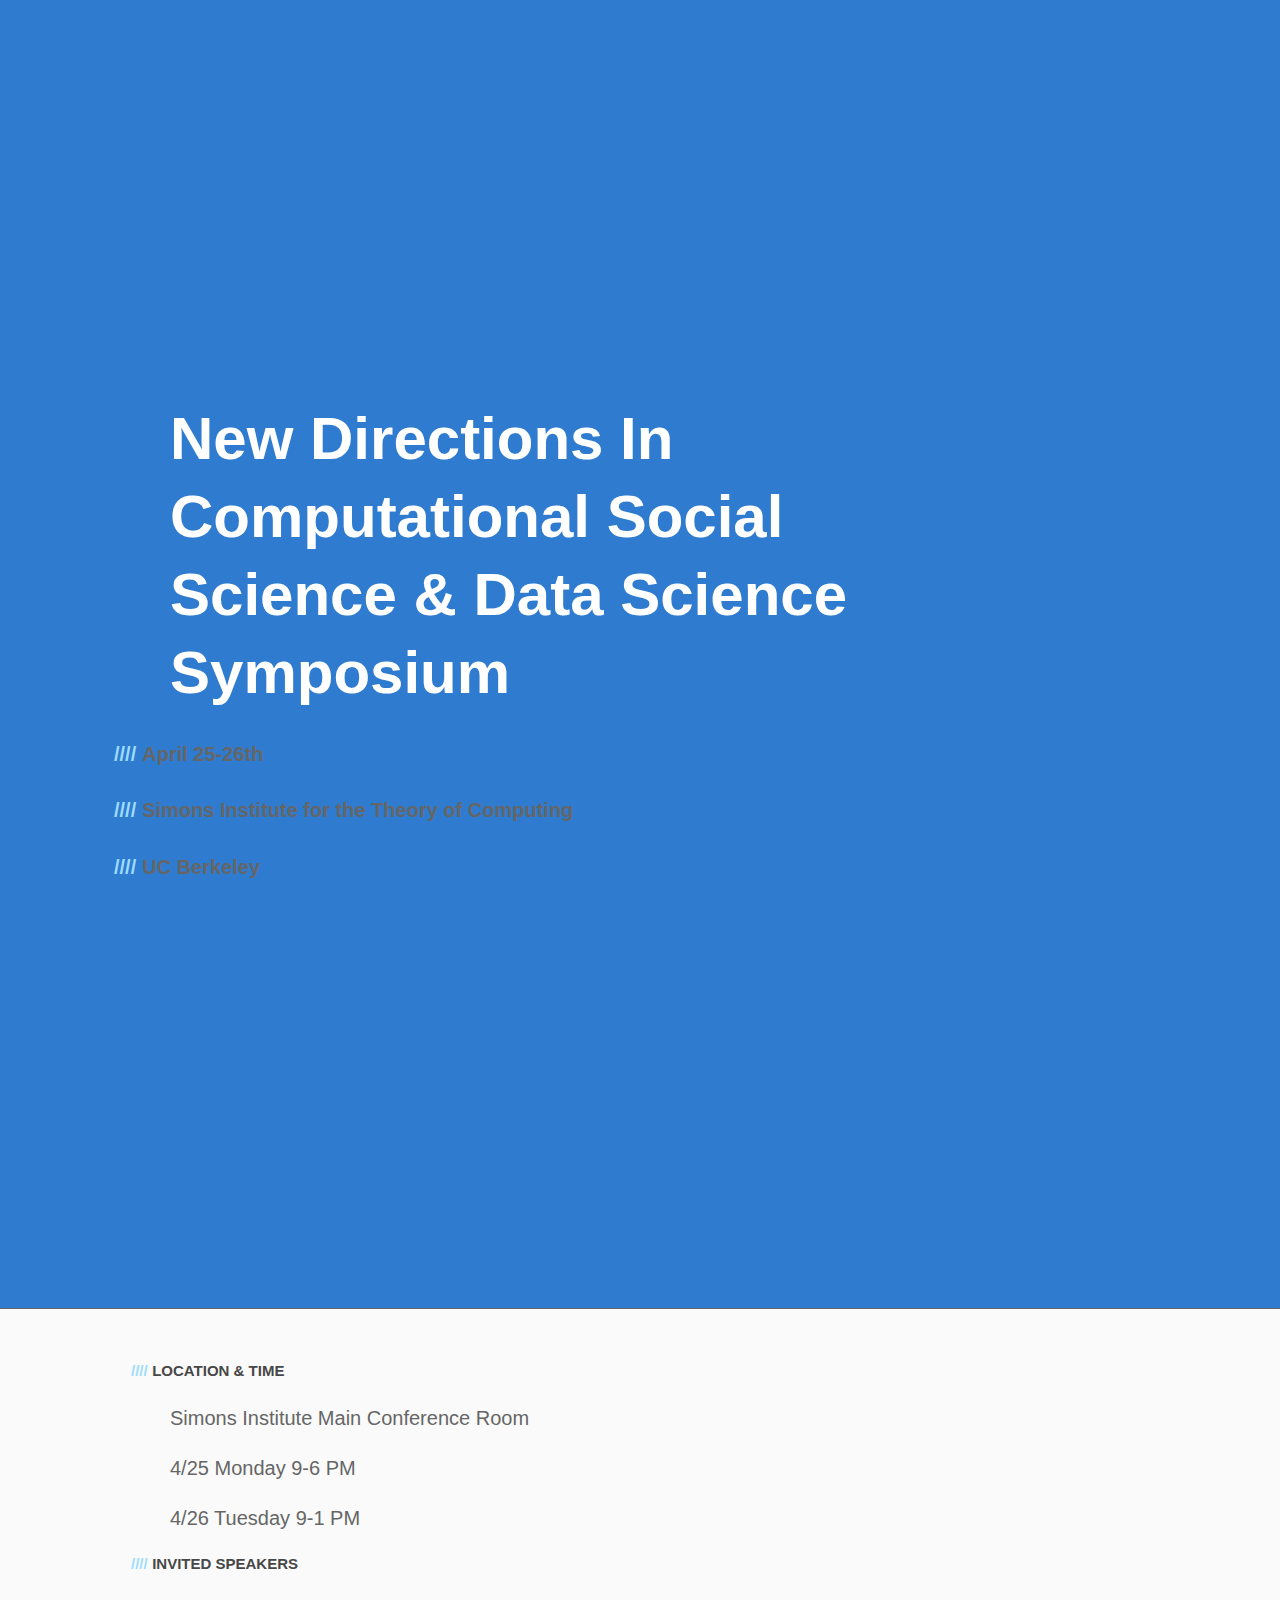
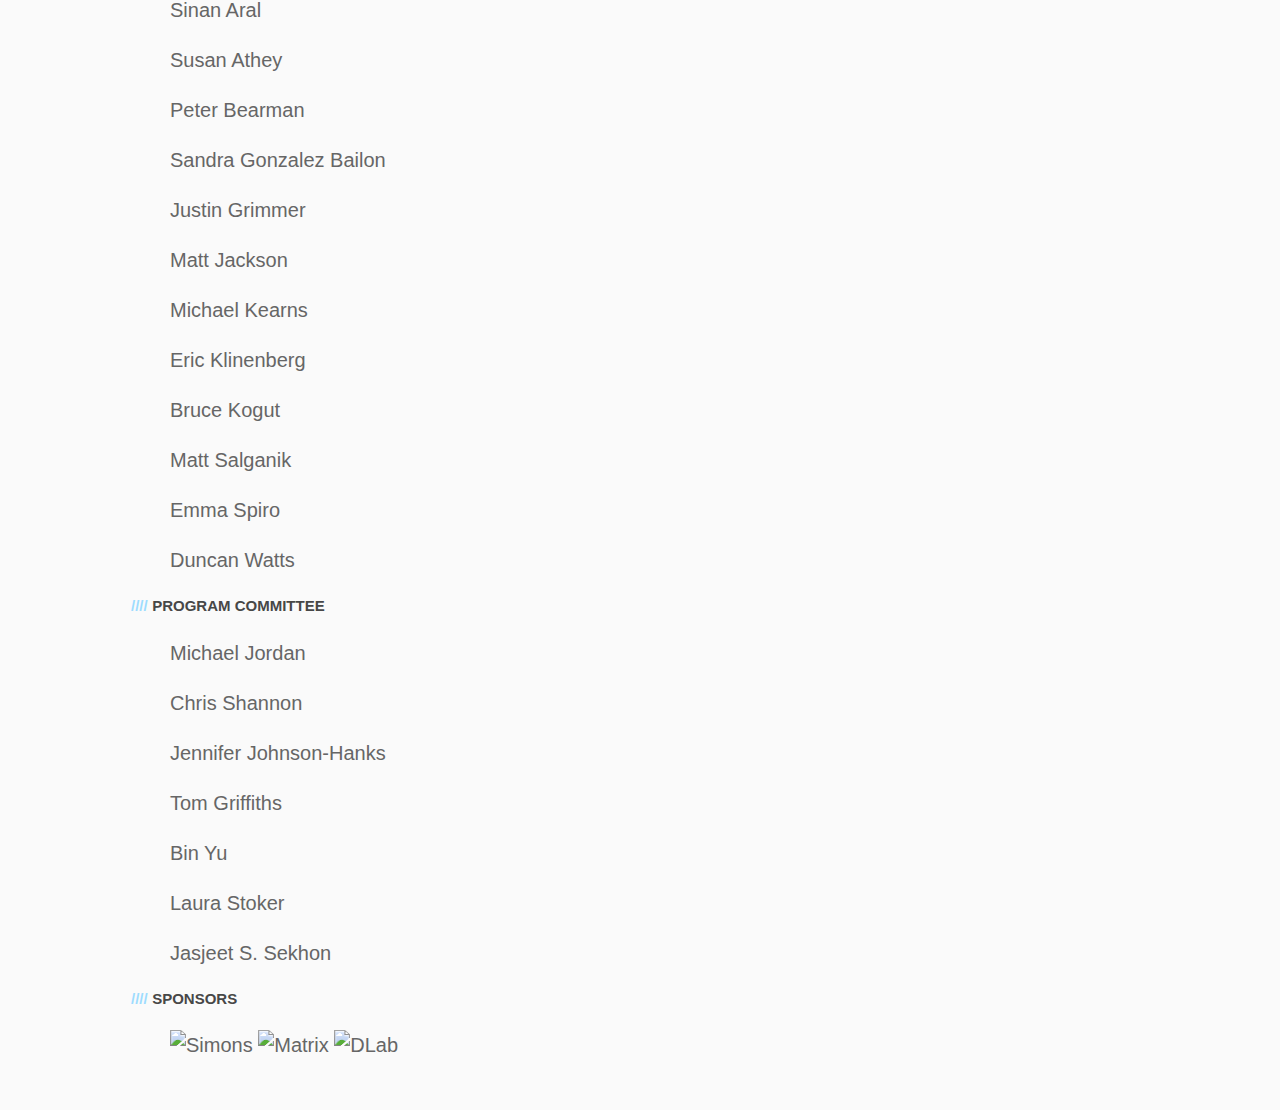
==== index.html @ 4b5388a5 "Update index.html" ====
<!DOCTYPE html>
<html>
  <head>
    <meta charset='utf-8'>
    <meta http-equiv="X-UA-Compatible" content="chrome=1">
    <meta name="viewport" content="width=device-width, initial-scale=1, maximum-scale=1">
    <link href='https://fonts.googleapis.com/css?family=Architects+Daughter' rel='stylesheet' type='text/css'>
    <link rel="stylesheet" type="text/css" href="stylesheets/stylesheet.css" media="screen">
    <link rel="stylesheet" type="text/css" href="stylesheets/github-light.css" media="screen">
    <link rel="stylesheet" type="text/css" href="stylesheets/print.css" media="print">

    <!--[if lt IE 9]>
    <script src="//html5shiv.googlecode.com/svn/trunk/html5.js"></script>
    <![endif]-->
    <title>New Directions In Computational Social Science &amp; Data Science Symposium</title>
  </head>

  <body>
    <header>
      <div class="inner">
        <h2>New Directions In Computational Social Science &amp; Data Science Symposium</h2>
        <div class="inner clearfix">
        <h4>April 25-26th</h4>
        <h4>Simons Institute for the Theory of Computing</h4> 
        <h4>UC Berkeley</h4>
   
    </header>
    <div id="content-wrapper">
      <div class="inner clearfix">
        <section id="main-content">
         <h4>LOCATION & TIME</h4>
        <p> </p>
          <p>Simons Institute Main Conference Room</p>
          <p>4/25 Monday 9-6 PM</p>
          <p>4/26 Tuesday 9-1 PM </p>
         <p> </p>
          <h4>INVITED SPEAKERS</h4>
          <p> </p>
          <p>Sinan Aral</p>
          <p>Susan Athey</p>
          <p>Peter Bearman</p>
          <p>Sandra Gonzalez Bailon</p>
          <p>Justin Grimmer</p>
          <p>Matt Jackson</p>
          <p>Michael Kearns</p>
          <p>Eric Klinenberg</p>
          <p>Bruce Kogut</p>
          <p>Matt Salganik</p>
          <p>Emma Spiro</p>
          <p>Duncan Watts</p>
          <p> </p>
          <h4>PROGRAM COMMITTEE</h4>
          <p> </p>
          <p>Michael Jordan</p>
          <p>Chris Shannon</p>
          <p>Jennifer Johnson-Hanks</p>
          <p>Tom Griffiths</p>
          <p>Bin Yu</p>
          <p>Laura Stoker</p>
          <p>Jasjeet S. Sekhon</p> 
          <p> </p>
          <h4>SPONSORS</h4>
          <p> </p>
            <img src="images/simons.png" alt="Simons" class="inline" style="width:268px;height:81px;">		              
            <img src="images/matrix.png" alt="Matrix" class="inline"style="width:200px;height:150px;">
            <img src="images/dlab.jpeg" alt="DLab" class="inline" style="width:268px;height:268px;">
          <p> </p>
</html>
---- stylesheets/stylesheet.css ----
/*! normalize.css v3.0.2 | MIT License | git.io/normalize */

/**
 * 1. Set default font family to sans-serif.
 * 2. Prevent iOS text size adjust after orientation change, without disabling
 *    user zoom.
 */

html {
  font-family: sans-serif; /* 1 */
  -webkit-text-size-adjust: 100%; /* 2 */
  -ms-text-size-adjust: 100%; /* 2 */
}

/**
 * Remove default margin.
 */

body {
  margin: 0;
}

/* HTML5 display definitions
   ========================================================================== */

/**
 * Correct `block` display not defined for any HTML5 element in IE 8/9.
 * Correct `block` display not defined for `details` or `summary` in IE 10/11
 * and Firefox.
 * Correct `block` display not defined for `main` in IE 11.
 */

article,
aside,
details,
figcaption,
figure,
footer,
header,
hgroup,
main,
menu,
nav,
section,
summary {
  display: block;
}

/**
 * 1. Correct `inline-block` display not defined in IE 8/9.
 * 2. Normalize vertical alignment of `progress` in Chrome, Firefox, and Opera.
 */

audio,
canvas,
progress,
video {
  display: inline-block; /* 1 */
  vertical-align: baseline; /* 2 */
}

/**
 * Prevent modern browsers from displaying `audio` without controls.
 * Remove excess height in iOS 5 devices.
 */

audio:not([controls]) {
  display: none;
  height: 0;
}

/**
 * Address `[hidden]` styling not present in IE 8/9/10.
 * Hide the `template` element in IE 8/9/11, Safari, and Firefox < 22.
 */

[hidden],
template {
  display: none;
}

/* Links
   ========================================================================== */

/**
 * Remove the gray background color from active links in IE 10.
 */

a {
  background-color: transparent;
}

/**
 * Improve readability when focused and also mouse hovered in all browsers.
 */

a:active,
a:hover {
  outline: 0;
}

/* Text-level semantics
   ========================================================================== */

/**
 * Address styling not present in IE 8/9/10/11, Safari, and Chrome.
 */

abbr[title] {
  border-bottom: 1px dotted;
}

/**
 * Address style set to `bolder` in Firefox 4+, Safari, and Chrome.
 */

b,
strong {
  font-weight: bold;
}

/**
 * Address styling not present in Safari and Chrome.
 */

dfn {
  font-style: italic;
}

/**
 * Address variable `h1` font-size and margin within `section` and `article`
 * contexts in Firefox 4+, Safari, and Chrome.
 */

h1 {
  margin: 0.67em 0;
  font-size: 2em;
}

/**
 * Address styling not present in IE 8/9.
 */

mark {
  color: #000;
  background: #ff0;
}

/**
 * Address inconsistent and variable font size in all browsers.
 */

small {
  font-size: 80%;
}

/**
 * Prevent `sub` and `sup` affecting `line-height` in all browsers.
 */

sub,
sup {
  position: relative;
  font-size: 75%;
  line-height: 0;
  vertical-align: baseline;
}

sup {
  top: -0.5em;
}

sub {
  bottom: -0.25em;
}

/* Embedded content
   ========================================================================== */

/**
 * Remove border when inside `a` element in IE 8/9/10.
 */

img {
  border: 0;
}

/**
 * Correct overflow not hidden in IE 9/10/11.
 */

svg:not(:root) {
  overflow: hidden;
}

/* Grouping content
   ========================================================================== */

/**
 * Address margin not present in IE 8/9 and Safari.
 */

figure {
  margin: 1em 40px;
}

/**
 * Address differences between Firefox and other browsers.
 */

hr {
  height: 0;
  -moz-box-sizing: content-box;
  box-sizing: content-box;
}

/**
 * Contain overflow in all browsers.
 */

pre {
  overflow: auto;
}

/**
 * Address odd `em`-unit font size rendering in all browsers.
 */

code,
kbd,
pre,
samp {
  font-family: monospace, monospace;
  font-size: 1em;
}

/* Forms
   ========================================================================== */

/**
 * Known limitation: by default, Chrome and Safari on OS X allow very limited
 * styling of `select`, unless a `border` property is set.
 */

/**
 * 1. Correct color not being inherited.
 *    Known issue: affects color of disabled elements.
 * 2. Correct font properties not being inherited.
 * 3. Address margins set differently in Firefox 4+, Safari, and Chrome.
 */

button,
input,
optgroup,
select,
textarea {
  margin: 0; /* 3 */
  font: inherit; /* 2 */
  color: inherit; /* 1 */
}

/**
 * Address `overflow` set to `hidden` in IE 8/9/10/11.
 */

button {
  overflow: visible;
}

/**
 * Address inconsistent `text-transform` inheritance for `button` and `select`.
 * All other form control elements do not inherit `text-transform` values.
 * Correct `button` style inheritance in Firefox, IE 8/9/10/11, and Opera.
 * Correct `select` style inheritance in Firefox.
 */

button,
select {
  text-transform: none;
}

/**
 * 1. Avoid the WebKit bug in Android 4.0.* where (2) destroys native `audio`
 *    and `video` controls.
 * 2. Correct inability to style clickable `input` types in iOS.
 * 3. Improve usability and consistency of cursor style between image-type
 *    `input` and others.
 */

button,
html input[type="button"], /* 1 */
input[type="reset"],
input[type="submit"] {
  -webkit-appearance: button; /* 2 */
  cursor: pointer; /* 3 */
}

/**
 * Re-set default cursor for disabled elements.
 */

button[disabled],
html input[disabled] {
  cursor: default;
}

/**
 * Remove inner padding and border in Firefox 4+.
 */

button::-moz-focus-inner,
input::-moz-focus-inner {
  padding: 0;
  border: 0;
}

/**
 * Address Firefox 4+ setting `line-height` on `input` using `!important` in
 * the UA stylesheet.
 */

input {
  line-height: normal;
}

/**
 * It's recommended that you don't attempt to style these elements.
 * Firefox's implementation doesn't respect box-sizing, padding, or width.
 *
 * 1. Address box sizing set to `content-box` in IE 8/9/10.
 * 2. Remove excess padding in IE 8/9/10.
 */

input[type="checkbox"],
input[type="radio"] {
  box-sizing: border-box; /* 1 */
  padding: 0; /* 2 */
}

/**
 * Fix the cursor style for Chrome's increment/decrement buttons. For certain
 * `font-size` values of the `input`, it causes the cursor style of the
 * decrement button to change from `default` to `text`.
 */

input[type="number"]::-webkit-inner-spin-button,
input[type="number"]::-webkit-outer-spin-button {
  height: auto;
}

/**
 * 1. Address `appearance` set to `searchfield` in Safari and Chrome.
 * 2. Address `box-sizing` set to `border-box` in Safari and Chrome
 *    (include `-moz` to future-proof).
 */

input[type="search"] {
  -webkit-box-sizing: content-box; /* 2 */
  -moz-box-sizing: content-box;
  box-sizing: content-box;
  -webkit-appearance: textfield; /* 1 */
}

/**
 * Remove inner padding and search cancel button in Safari and Chrome on OS X.
 * Safari (but not Chrome) clips the cancel button when the search input has
 * padding (and `textfield` appearance).
 */

input[type="search"]::-webkit-search-cancel-button,
input[type="search"]::-webkit-search-decoration {
  -webkit-appearance: none;
}

/**
 * Define consistent border, margin, and padding.
 */

fieldset {
  padding: 0.35em 0.625em 0.75em;
  margin: 0 2px;
  border: 1px solid #c0c0c0;
}

/**
 * 1. Correct `color` not being inherited in IE 8/9/10/11.
 * 2. Remove padding so people aren't caught out if they zero out fieldsets.
 */

legend {
  padding: 0; /* 2 */
  border: 0; /* 1 */
}

/**
 * Remove default vertical scrollbar in IE 8/9/10/11.
 */

textarea {
  overflow: auto;
}

/**
 * Don't inherit the `font-weight` (applied by a rule above).
 * NOTE: the default cannot safely be changed in Chrome and Safari on OS X.
 */

optgroup {
  font-weight: bold;
}

/* Tables
   ========================================================================== */

/**
 * Remove most spacing between table cells.
 */

table {
  border-spacing: 0;
  border-collapse: collapse;
}

td,
th {
  padding: 0;
}

/* LAYOUT STYLES */
body {
  font-family: 'Helvetica Neue', Helvetica, Arial, sans-serif;
  font-size: 20px;
  font-weight: 400;
  line-height: 1.5;
  color: #666;
  background: #fafafa url(../images/body-bg.jpg) 0 0 repeat;
}

p {
  margin-top: 0;
}

a {
  color: #2879d0;
}
a:hover {
  color: #2268b2;
}

header {
  padding-top: 400px;
  padding-bottom: 400px;
  font-family:'Helvetica Neue', Helvetica, Arial, sans-serif;
  background: #2e7bcf url(../images/map_clusters_hi.jpg);
  border-bottom: solid 1px;
}

header h1 {
  width: 540px;
  margin-top: 0;
  margin-bottom: 0.2em;
  font-size: 72px;
  font-weight: normal;
  line-height: 1;
  color: #fff;
  letter-spacing: -1px;
}

header h2 {
  width: 720px;
  margin-top: 0;
  margin-bottom: 0;
  font-size: 60px;
  font-weight: bold;
  line-height: 1.3;
  color: #ffffff;
  letter-spacing: 0;
}

.inner {
  position: relative;
  width: 940px;
  margin: 0 auto;
}

#content-wrapper {
  padding-top: 30px;
  border-top: solid 1px #fff;
}

#main-content {
  float: left;
  width: 690px;
}

#main-content img {
  max-width: 100%;
}

aside#sidebar {
  float: right;
  width: 200px;
  min-height: 504px;
  padding-left: 20px;
  font-size: 12px;
  line-height: 1.3;
  background: transparent url(../images/sidebar-bg.jpg) 0 0 no-repeat;
}

aside#sidebar p.repo-owner,
aside#sidebar p.repo-owner a {
  font-weight: bold;
}

#downloads {
  margin-bottom: 40px;
}

a.button {
  width: 134px;
  height: 58px;
  padding-top: 22px;
  padding-left: 68px;
  font-family: 'Architects Daughter', 'Helvetica Neue', Helvetica, Arial, serif;
  font-size: 23px;
  line-height: 1.2;
  color: #fff;
}
a.button small {
  display: block;
  font-size: 11px;
}
header a.button {
  position: absolute;
  top: 0;
  right: 0;
  background: transparent url(../images/github-button.png) 0 0 no-repeat;
}
aside a.button {
  display: block;
  width: 138px;
  padding-left: 64px;
  margin-bottom: 20px;
  font-size: 21px;
  background: transparent url(../images/download-button.png) 0 0 no-repeat;
}

code, pre {
  margin-bottom: 30px;
  font-family: Monaco, "Bitstream Vera Sans Mono", "Lucida Console", Terminal, monospace;
  font-size: 13px;
  color: #222;
}

code {
  padding: 0 3px;
  background-color: #f2f8fc;
  border: solid 1px #dbe7f3;
}

pre {
  padding: 20px;
  overflow: auto;
  text-shadow: none;
  background: #fff;
  border: solid 1px #f2f2f2;
}
pre code {
  padding: 0;
  color: #2879d0;
  background-color: #fff;
  border: none;
}

ul, ol, dl {
  margin-bottom: 20px;
}


/* COMMON STYLES */

hr {
  height: 0;
  margin-top: 1em;
  margin-bottom: 1em;
  border: 0;
  border-top: solid 1px #ddd;
}

table {
  width: 100%;
  border: 1px solid #ebebeb;
}

th {
  font-weight: 500;
}

td {
  font-weight: 300;
  text-align: center;
  border: 1px solid #ebebeb;
}

form {
  padding: 20px;
  background: #f2f2f2;

}


/* GENERAL ELEMENT TYPE STYLES */

#main-content h1 {
  margin-top: 1;
  margin-bottom: 1;
  font-family: 'Helvetica Neue', Helvetica, Arial, sans-serif;
  font-size: 2.8em;
  font-weight: bold;
  color: #474747;
  text-indent: 6px;
  letter-spacing: -1px;
}

#main-content h1:before {
  padding-right: 0.3em;
  margin-left: -0.9em;
  color: #9ddcff;
  content: "/";
}

#main-content h2 {
  margin-bottom: 8px;
  font-family:'Helvetica Neue', Helvetica, Arial, sans-serif;
  font-size: 14px;
  font-weight: bold;
  color: #474747;
  text-indent: 4px;
}
#main-content h2:before {
  padding-right: 0.3em;
  margin-left: -1.5em;
  content: "//";
  color: #9ddcff;
}

#main-content h3 {
  margin-top: 24px;
  margin-bottom: 8px;
  font-family: 'Helvetica Neue', Helvetica, Arial, sans-serif;
  font-size: 12px;
  font-weight: bold;
  color: #474747;
  text-indent: 3px;
}

#main-content h3:before {
  padding-right: 0.3em;
  margin-left: -2em;
  content: "///";
  color: #9ddcff;
}

#main-content h4 {
  margin-bottom: 8px;
  font-family: "Helvetica Neue", Helvetica, Arial, sans-serif;
  font-size: 15px;
  font-weight: bold;
  color: #474747;
  text-indent: 3px;
}

h4:before {
  padding-right: 0.3em;
  margin-left: -2.8em;
  content: "////";
  color: #9ddcff;
}

#main-content h5 {
  margin-bottom: 8px;
  font-family: 'Helvetica Neue', Helvetica, Arial, sans-serif;
  font-size: 14px;
  color: #474747;
  text-indent: 3px;
}
h5:before {
  padding-right: 0.3em;
  margin-left: -3.2em;
  content: "/////";
  color: #9ddcff;
}

#main-content h6 {
  margin-bottom: 8px;
  font-family: 'Helvetica Neue', Helvetica, Arial, sans-serif;
  font-size: .8em;
  color: #474747;
  text-indent: 3px;
}
h6:before {
  padding-right: 0.3em;
  margin-left: -3.7em;
  content: "//////";
  color: #9ddcff;
}

p {
  margin-bottom: 20px;
}

a {
  text-decoration: none;
}

p a {
  font-weight: 400;
}

blockquote {
  padding: 0 0 0 30px;
  margin-bottom: 20px;
  font-size: 1.6em;
  border-left: 10px solid #e9e9e9;
}

ul {
  list-style-position: inside;
  list-style: disc;
  padding-left: 20px;
}

ol {
  list-style-position: inside;
  list-style: decimal;
  padding-left: 3px;
}

dl dd {
  font-style: italic;
  font-weight: 100;
}

footer {
  padding-top: 20px;
  padding-bottom: 30px;
  margin-top: 40px;
  font-size: 13px;
  color: #aaa;
  background: transparent url('../images/hr.png') 0 0 no-repeat;
}

footer a {
  color: #666;
}
footer a:hover {
  color: #444;
}

/* MISC */
.clearfix:after {
  display: block;
  height: 0;
  clear: both;
  visibility: hidden;
  content: '.';
}

.clearfix {display: inline-block;}
* html .clearfix {height: 1%;}
.clearfix {display: block;}

/* #Media Queries
================================================== */

/* Smaller than standard 960 (devices and browsers) */
@media only screen and (max-width: 959px) { }

/* Tablet Portrait size to standard 960 (devices and browsers) */
@media only screen and (min-width: 768px) and (max-width: 959px) {
  .inner {
    width: 740px;
  }
  header h1, header h2 {
    width: 340px;
  }
  header h1 {
    font-size: 60px;
  }
  header h2 {
    font-size: 30px;
  }
  #main-content {
    width: 490px;
  }
  #main-content h1:before,
  #main-content h2:before,
  #main-content h3:before,
  #main-content h4:before,
  #main-content h5:before,
  #main-content h6:before {
    padding-right: 0;
    margin-left: 0;
    content: none;
  }
}

/* All Mobile Sizes (devices and browser) */
@media only screen and (max-width: 767px) {
  .inner {
    width: 93%;
  }
  header {
    padding: 20px 0;
  }
  header .inner {
    position: relative;
  }
  header h1, header h2 {
    width: 100%;
  }
  header h1 {
    font-size: 48px;
  }
  header h2 {
    font-size: 50px;
  }
  header a.button {
    position: relative;
    display: inline-block;
    width: auto;
    height: auto;
    padding: 5px 10px;
    margin-top: 15px;
    font-size: 13px;
    line-height: 1;
    color: #2879d0;
    text-align: center;
    background-color: #9ddcff;
    background-image: none;
    border-radius: 5px;
    -moz-border-radius: 5px;
    -webkit-border-radius: 5px;
  }
  header a.button small {
    display: inline;
    font-size: 13px;
  }
  #main-content,
  aside#sidebar {
    float: none;
    width: 100% ! important;
  }
  aside#sidebar {
    min-height: 0;
    padding: 20px 0;
    margin-top: 20px;
    background-image: none;
    border-top: solid 1px #ddd;
  }
  aside#sidebar a.button {
    display: none;
  }
  #main-content h1:before,
  #main-content h2:before,
  #main-content h3:before,
  #main-content h4:before,
  #main-content h5:before,
  #main-content h6:before {
    padding-right: 0;
    margin-left: 0;
    content: none;
  }
}

/* Mobile Landscape Size to Tablet Portrait (devices and browsers) */
@media only screen and (min-width: 480px) and (max-width: 767px) { }

/* Mobile Portrait Size to Mobile Landscape Size (devices and browsers) */
@media only screen and (max-width: 479px) { }
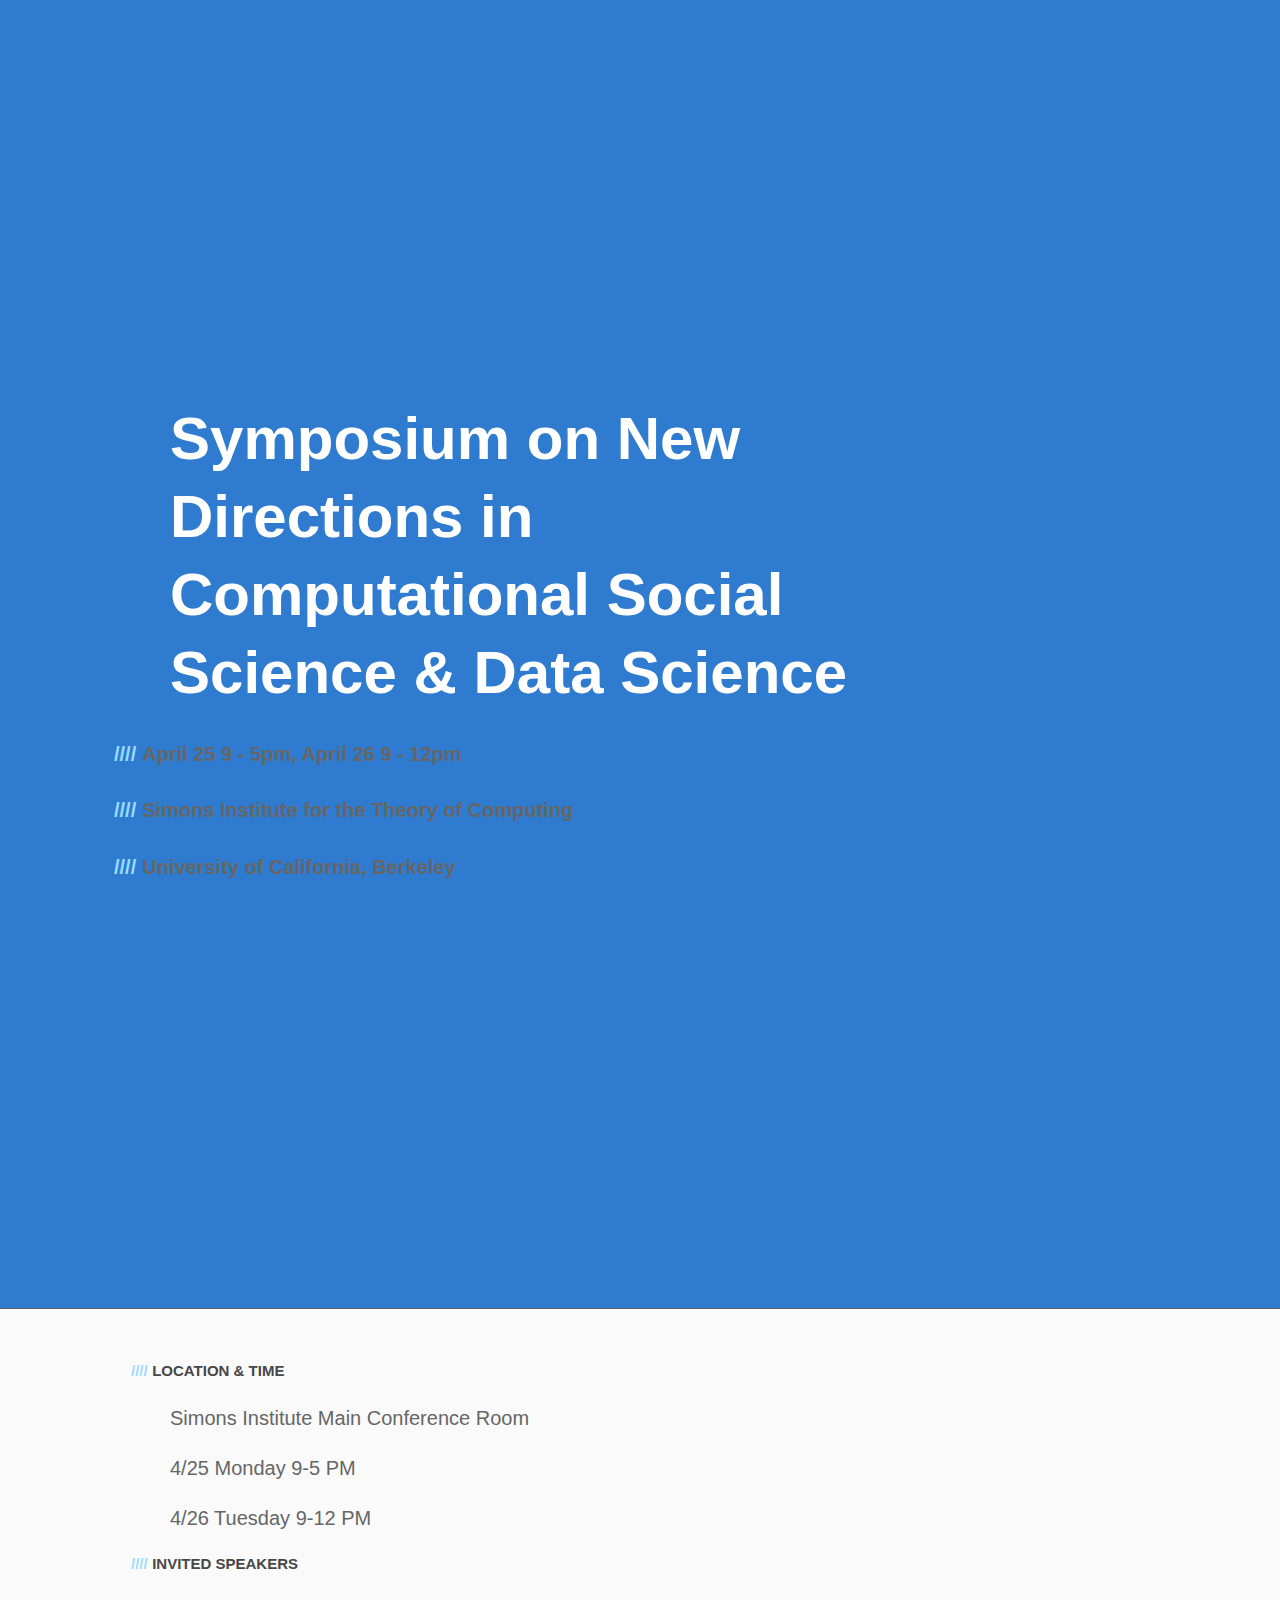
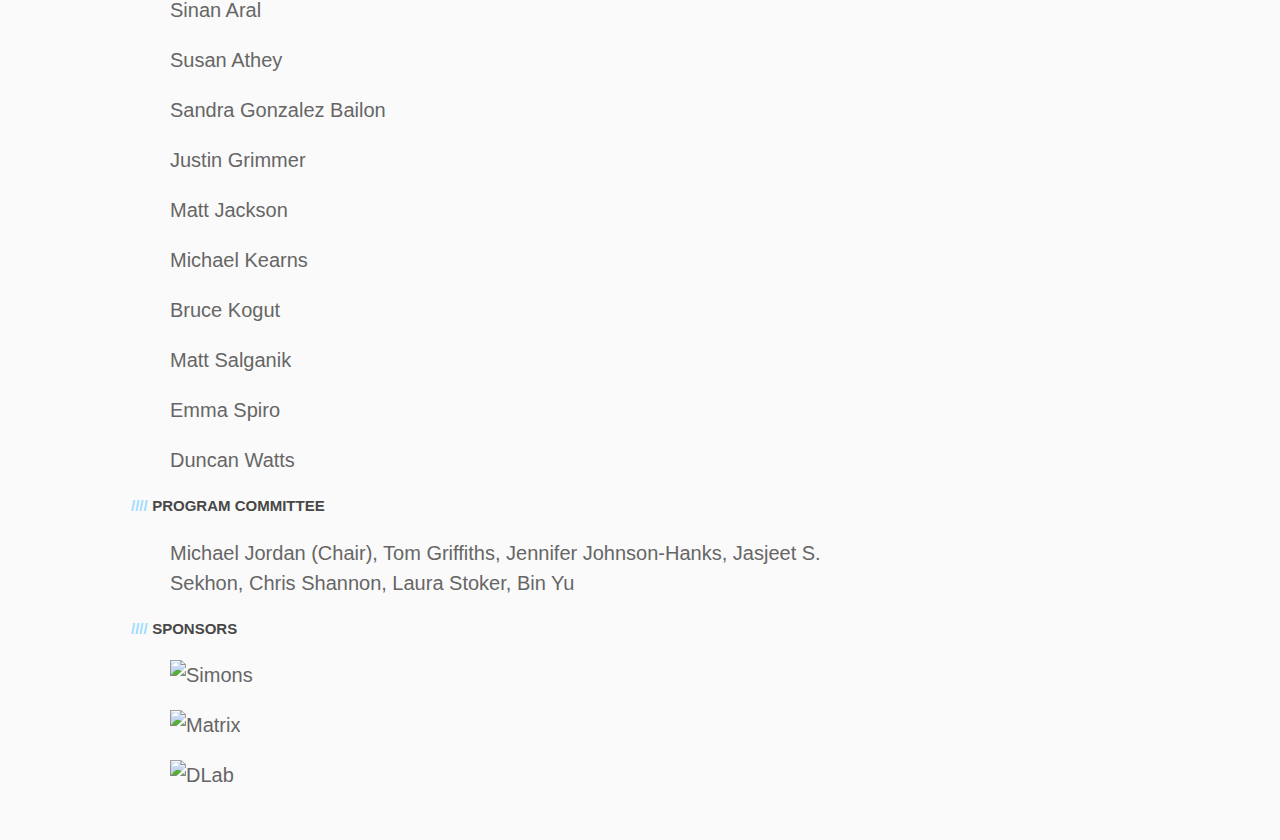
==== commit 52fedd0b: "Update index.html" ====
--- a/index.html
+++ b/index.html
@@ -12,17 +12,16 @@
     <!--[if lt IE 9]>
     <script src="//html5shiv.googlecode.com/svn/trunk/html5.js"></script>
     <![endif]-->
-    <title>New Directions In Computational Social Science &amp; Data Science Symposium</title>
+<title>New Directions In Computational Social Science &amp; Data Science Symposium</title>
   </head>
 
   <body>
     <header>
       <div class="inner">
-        <h2>New Directions In Computational Social Science &amp; Data Science Symposium</h2>
-        <div class="inner clearfix">
-        <h4>April 25-26th</h4>
+        <h2>Symposium on New Directions in Computational Social Science &amp; Data Science </h2>
+        <h4>April 25 9 - 5pm, April 26 9 - 12pm </h4>
         <h4>Simons Institute for the Theory of Computing</h4> 
-        <h4>UC Berkeley</h4>
+        <h4>University of California, Berkeley</h4>
    
     </header>
     <div id="content-wrapper">
@@ -31,19 +30,17 @@
          <h4>LOCATION & TIME</h4>
         <p> </p>
           <p>Simons Institute Main Conference Room</p>
-          <p>4/25 Monday 9-6 PM</p>
-          <p>4/26 Tuesday 9-1 PM </p>
+          <p>4/25 Monday 9-5 PM</p>
+          <p>4/26 Tuesday 9-12 PM </p>
          <p> </p>
           <h4>INVITED SPEAKERS</h4>
           <p> </p>
           <p>Sinan Aral</p>
           <p>Susan Athey</p>
-          <p>Peter Bearman</p>
           <p>Sandra Gonzalez Bailon</p>
           <p>Justin Grimmer</p>
           <p>Matt Jackson</p>
           <p>Michael Kearns</p>
-          <p>Eric Klinenberg</p>
           <p>Bruce Kogut</p>
           <p>Matt Salganik</p>
           <p>Emma Spiro</p>
@@ -51,18 +48,15 @@
           <p> </p>
           <h4>PROGRAM COMMITTEE</h4>
           <p> </p>
-          <p>Michael Jordan</p>
-          <p>Chris Shannon</p>
-          <p>Jennifer Johnson-Hanks</p>
-          <p>Tom Griffiths</p>
-          <p>Bin Yu</p>
-          <p>Laura Stoker</p>
-          <p>Jasjeet S. Sekhon</p> 
+          <p>Michael Jordan (Chair), Tom Griffiths, Jennifer Johnson-Hanks, Jasjeet S. Sekhon, Chris Shannon, Laura Stoker, Bin Yu  
           <p> </p>
           <h4>SPONSORS</h4>
           <p> </p>
-            <img src="images/simons.png" alt="Simons" class="inline" style="width:268px;height:81px;">		              
-            <img src="images/matrix.png" alt="Matrix" class="inline"style="width:200px;height:150px;">
-            <img src="images/dlab.jpeg" alt="DLab" class="inline" style="width:268px;height:268px;">
+          <img src="images/simons.png" alt="Simons" class="inline" style="width:268px;height:81px;">		
+          <p> </p>
+          <img src="images/matrix.png" alt="Matrix" class="inline"style="width:200px;height:150px;">
+          <p> </p>
+            <img src="images/dlab.jpeg" alt="DLab" class="inline" style="width:150px;height:150px;">
+            
           <p> </p>
 </html>
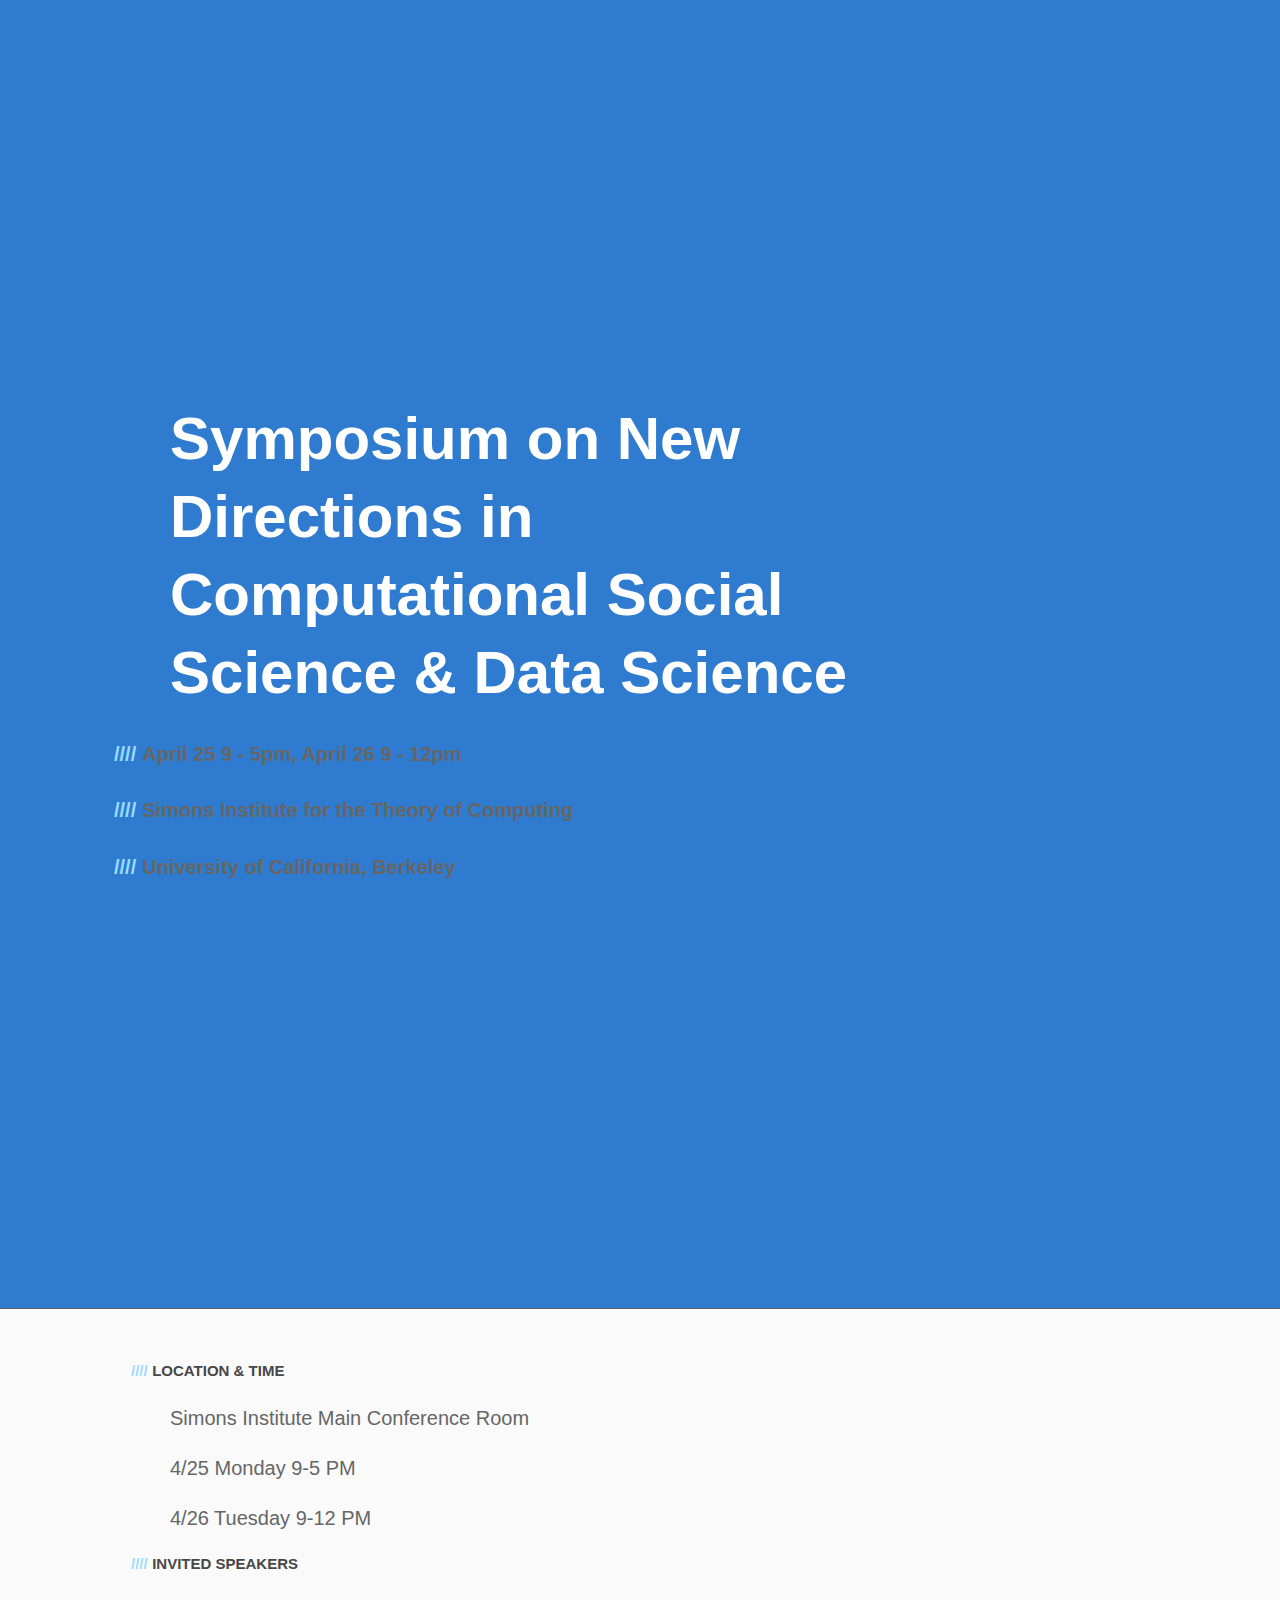
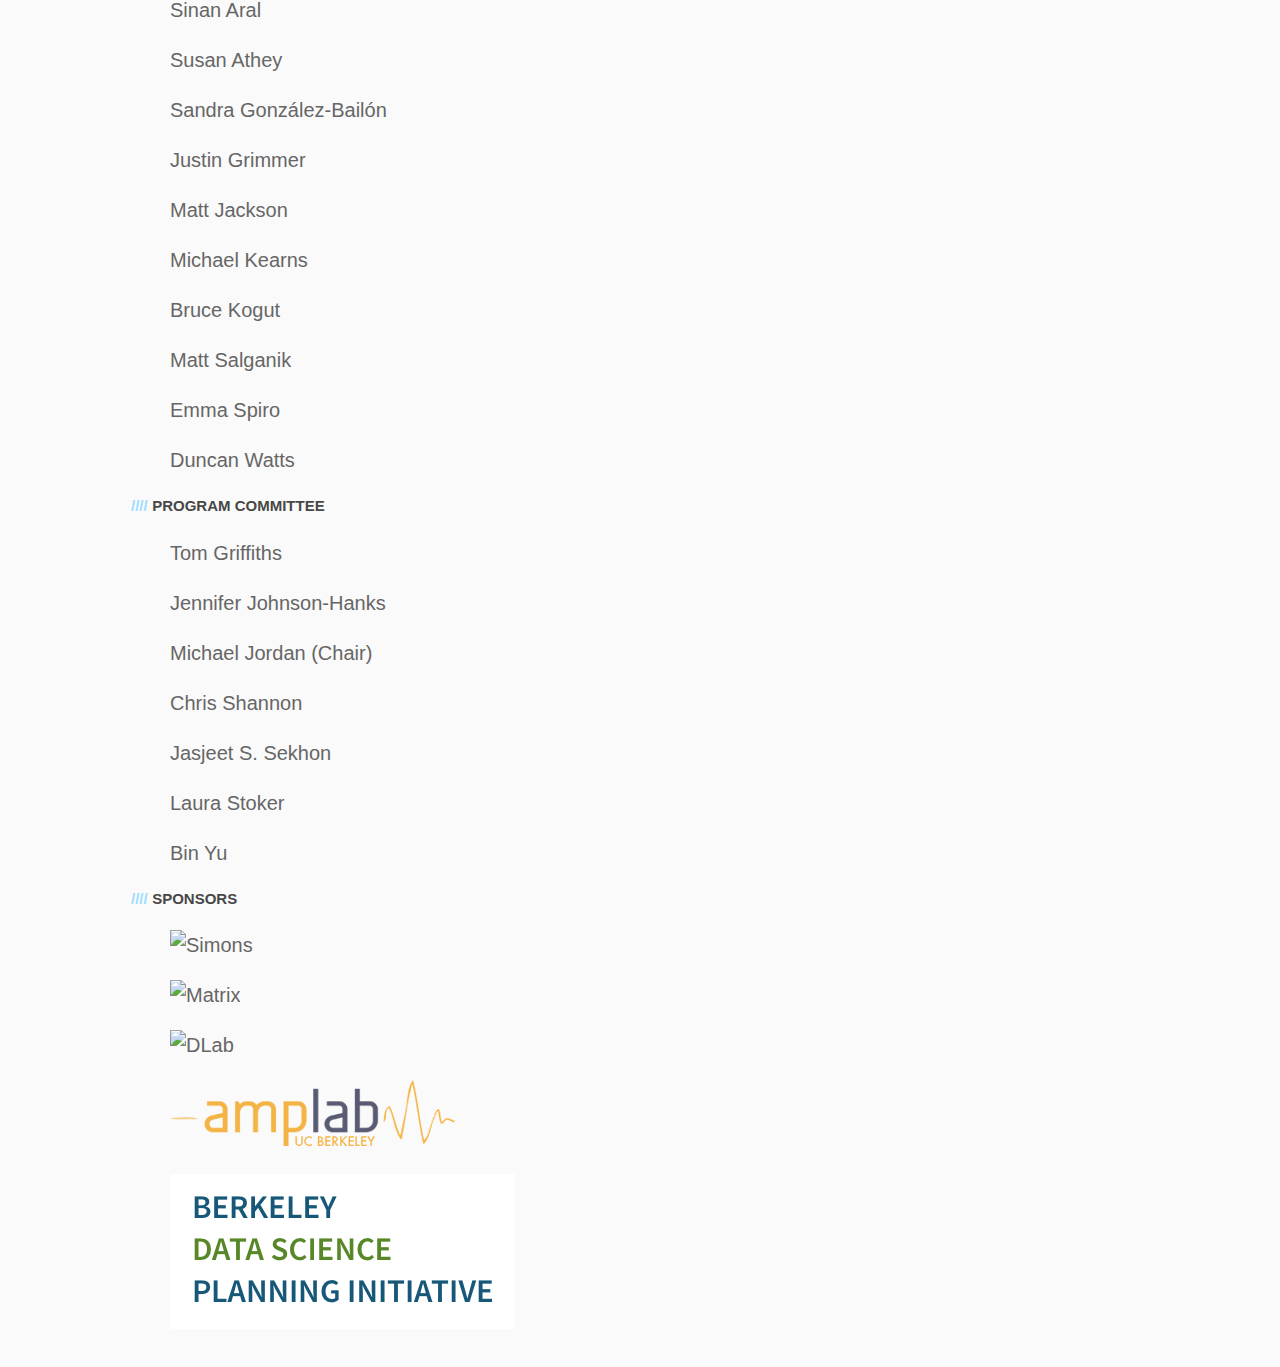
==== commit ce49ff69: "committe" ====
--- a/index.html
+++ b/index.html
@@ -37,7 +37,7 @@
           <p> </p>
           <p>Sinan Aral</p>
           <p>Susan Athey</p>
-          <p>Sandra Gonzalez Bailon</p>
+          <p>Sandra González-Bailón</p>
           <p>Justin Grimmer</p>
           <p>Matt Jackson</p>
           <p>Michael Kearns</p>
@@ -48,7 +48,13 @@
           <p> </p>
           <h4>PROGRAM COMMITTEE</h4>
           <p> </p>
-          <p>Michael Jordan (Chair), Tom Griffiths, Jennifer Johnson-Hanks, Jasjeet S. Sekhon, Chris Shannon, Laura Stoker, Bin Yu  
+          <p>Tom Griffiths</p> 
+          <p>Jennifer Johnson-Hanks</p>
+          <p>Michael Jordan (Chair) </p>
+          <p>Chris Shannon</p>
+          <p>Jasjeet S. Sekhon</p>
+          <p>Laura Stoker</p>
+          <p>Bin Yu</p>  
           <p> </p>
           <h4>SPONSORS</h4>
           <p> </p>
@@ -56,7 +62,9 @@
           <p> </p>
           <img src="images/matrix.png" alt="Matrix" class="inline"style="width:200px;height:150px;">
           <p> </p>
-            <img src="images/dlab.jpeg" alt="DLab" class="inline" style="width:150px;height:150px;">
-            
+          <img src="images/dlab.jpeg" alt="DLab" class="inline" style="width:150px;height:150px;">
           <p> </p>
+          <img src="images/amplab_logo.png" alt="amplab" class="inline"style="width:285px;height:66px;">
+          <p> </p>
+          <img src="images/Berkeley DSPI Logo.png" alt="DSPI" class="inline"style="width:345px;height:155px;">
 </html>
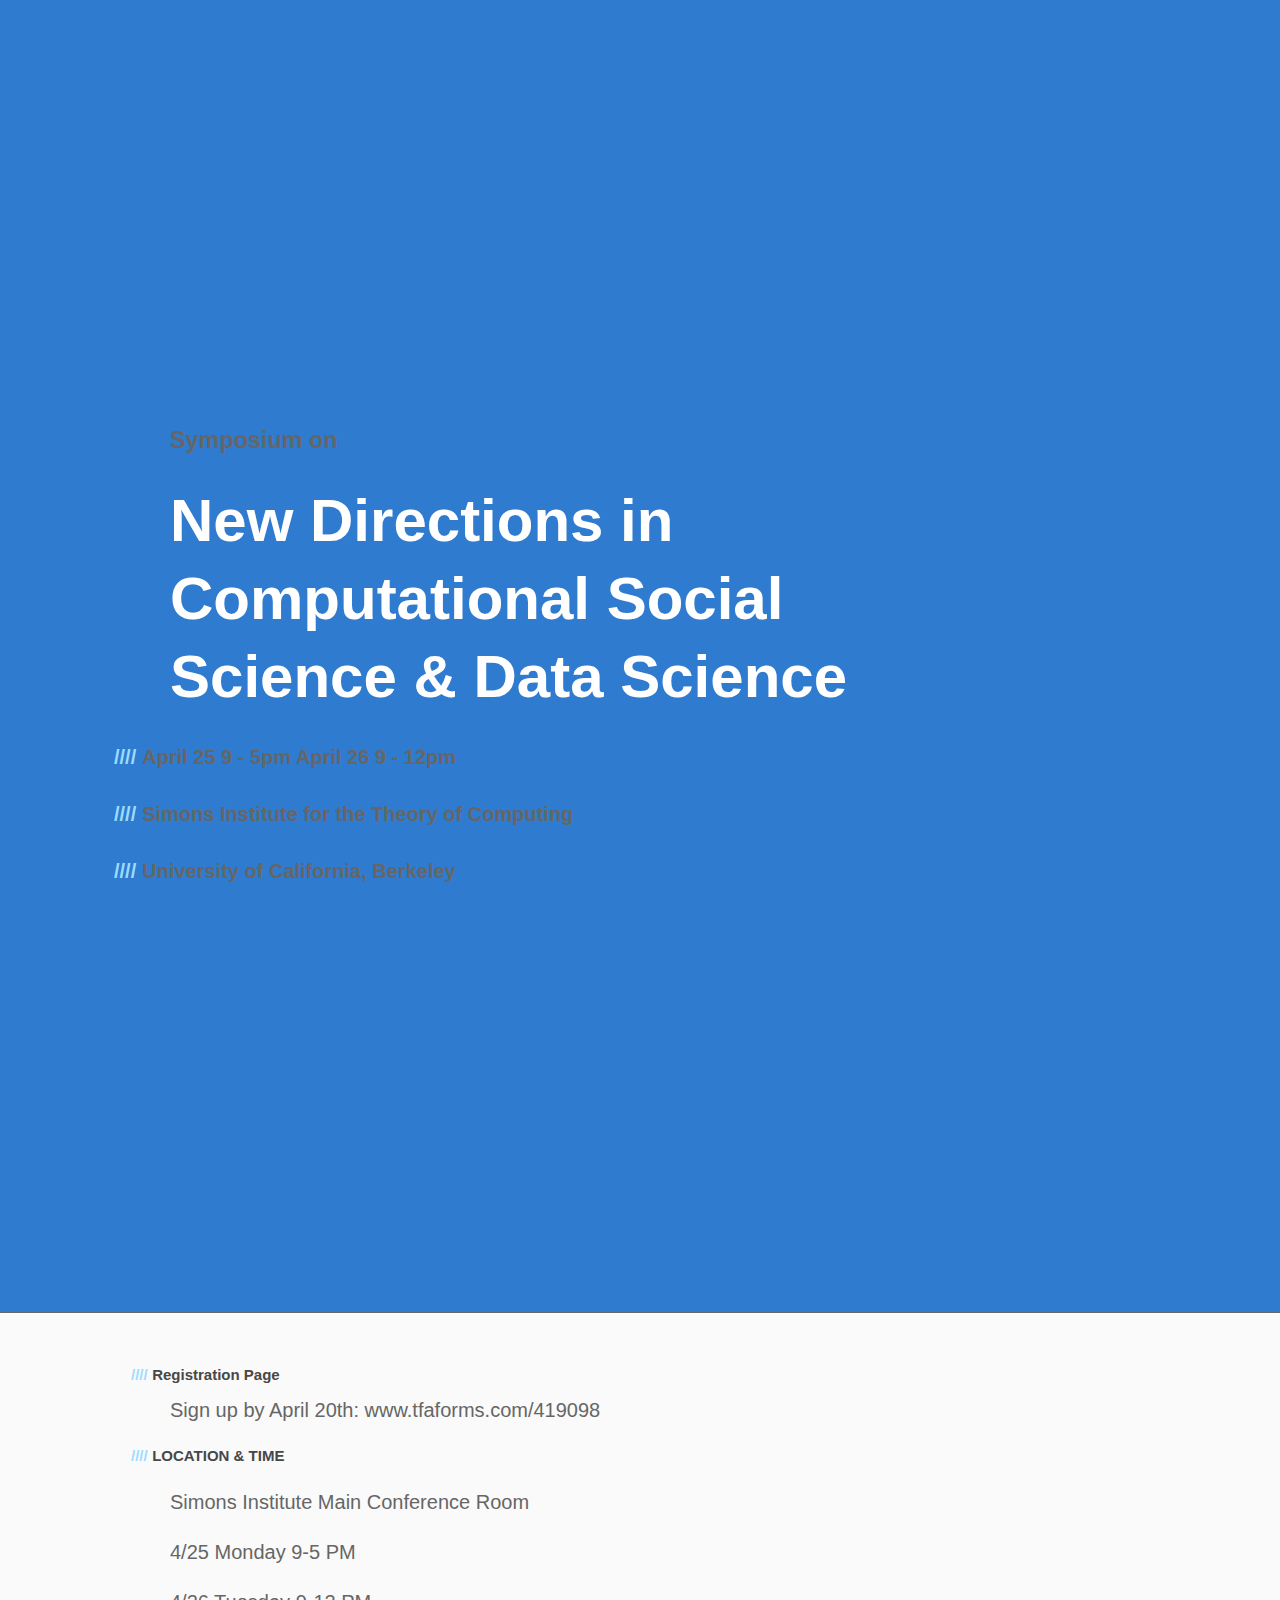
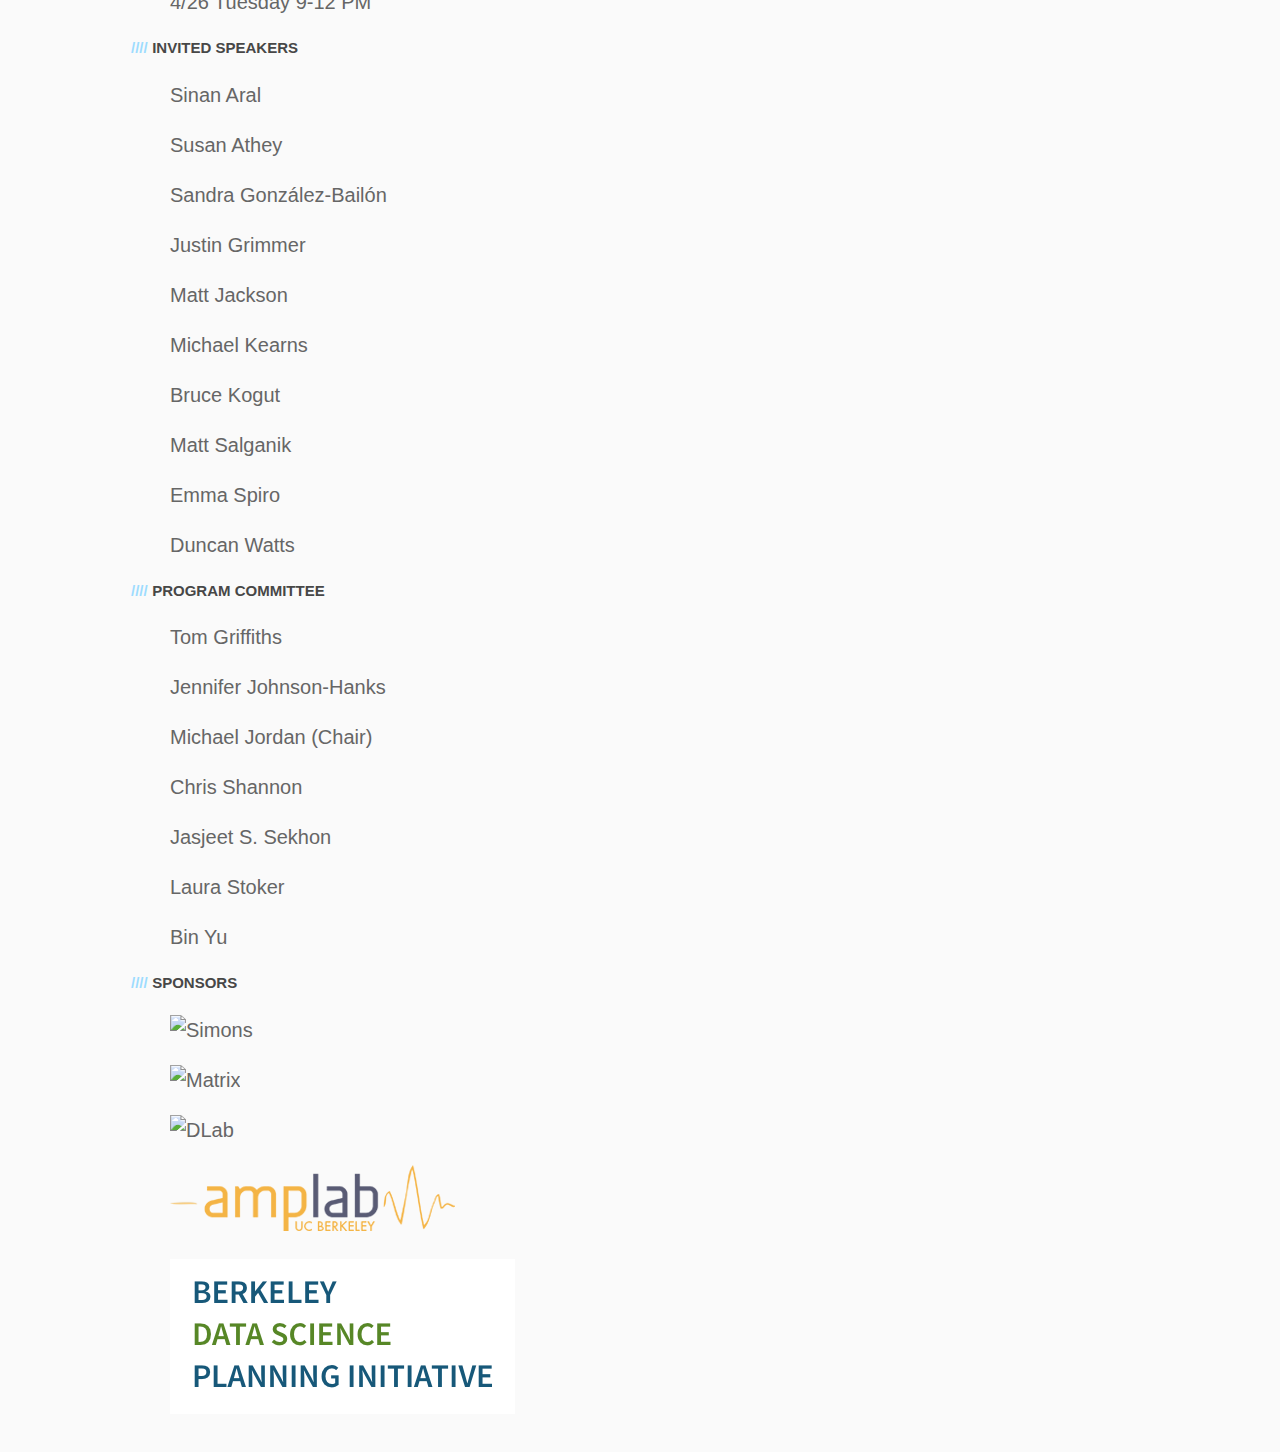
==== commit 46b475d1: "Update index.html" ====
--- a/index.html
+++ b/index.html
@@ -12,14 +12,14 @@
     <!--[if lt IE 9]>
     <script src="//html5shiv.googlecode.com/svn/trunk/html5.js"></script>
     <![endif]-->
-<title>New Directions In Computational Social Science &amp; Data Science Symposium</title>
+<title>New Directions In Computational Social Science &amp; Data Science </title>
   </head>
-
   <body>
     <header>
       <div class="inner">
-        <h2>Symposium on New Directions in Computational Social Science &amp; Data Science </h2>
-        <h4>April 25 9 - 5pm, April 26 9 - 12pm </h4>
+        <h3>Symposium on<h3>
+        <h2>New Directions in Computational Social Science &amp; Data Science </h2>
+        <h4>April 25 9 - 5pm  April 26 9 - 12pm </h4>
         <h4>Simons Institute for the Theory of Computing</h4> 
         <h4>University of California, Berkeley</h4>
    
@@ -27,6 +27,8 @@
     <div id="content-wrapper">
       <div class="inner clearfix">
         <section id="main-content">
+          <h4>Registration Page</h4>
+           <p>Sign up by April 20th: www.tfaforms.com/419098</p>
          <h4>LOCATION & TIME</h4>
         <p> </p>
           <p>Simons Institute Main Conference Room</p>
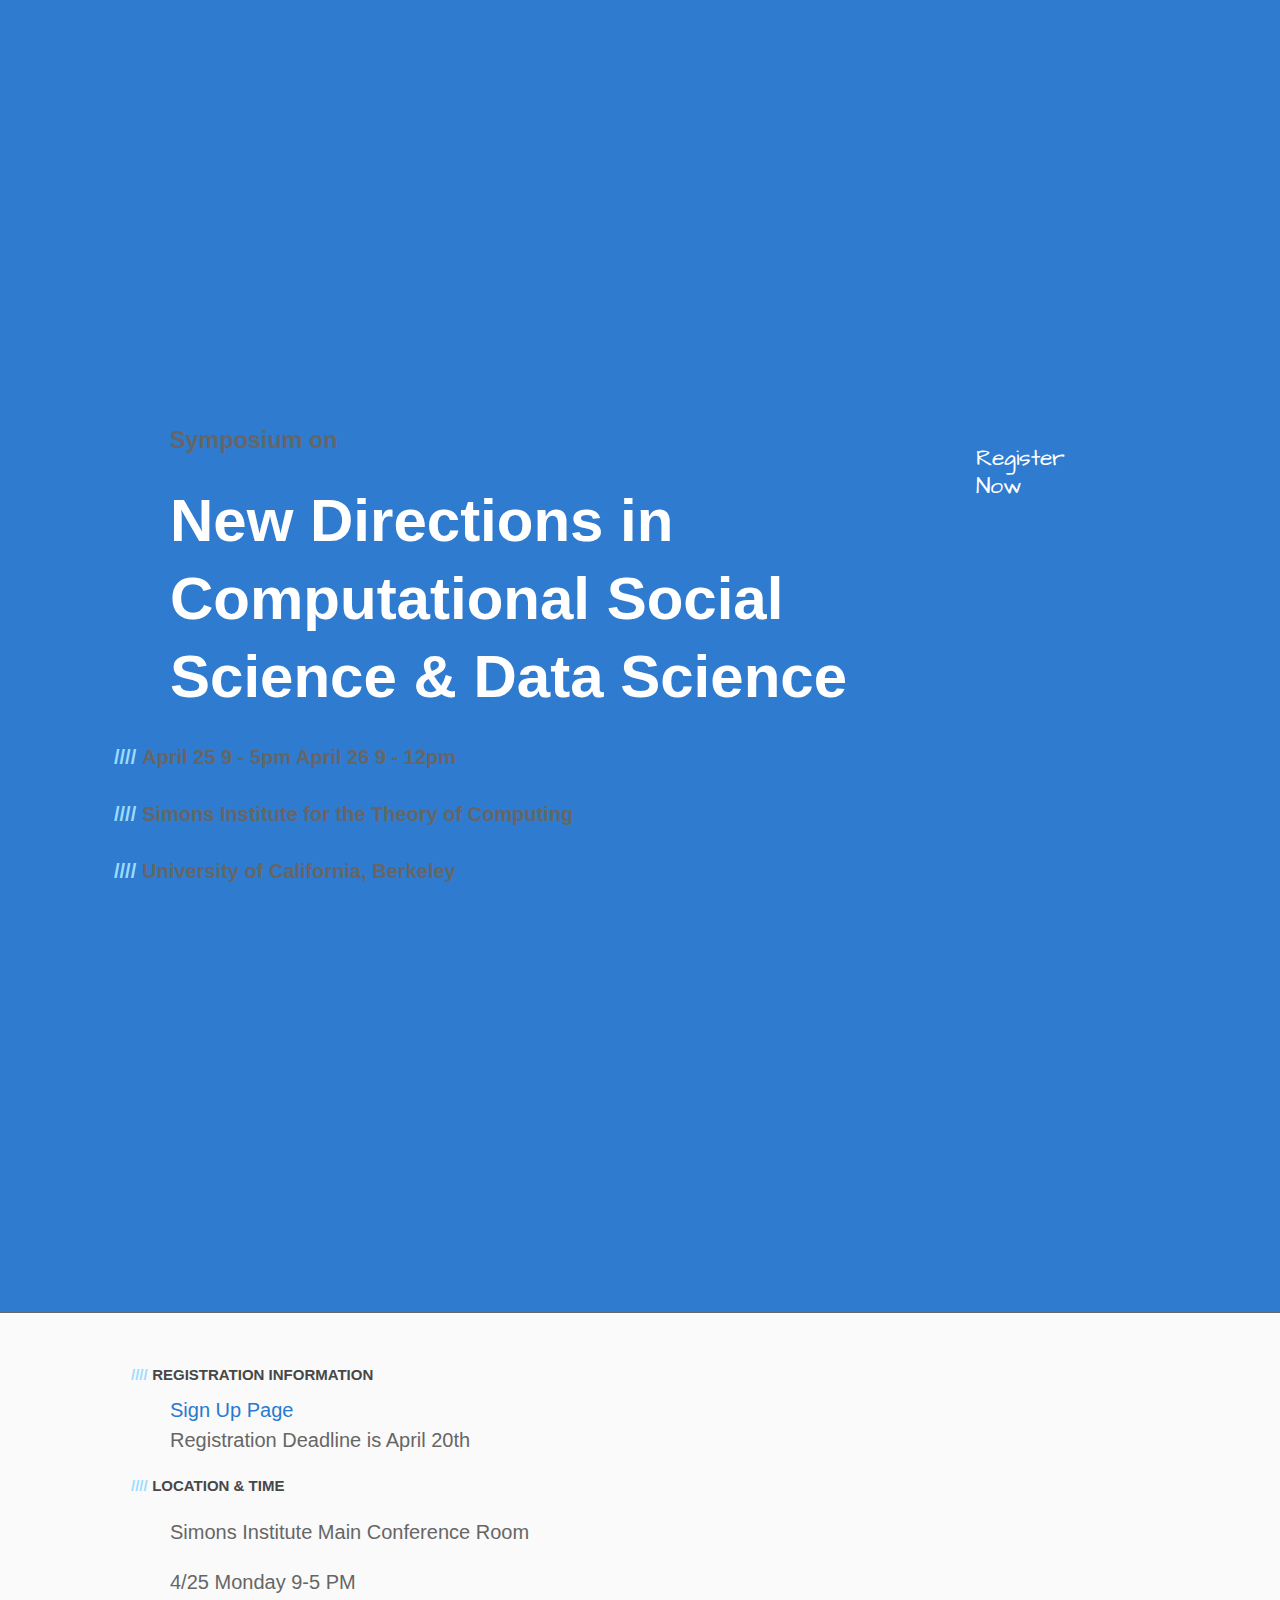
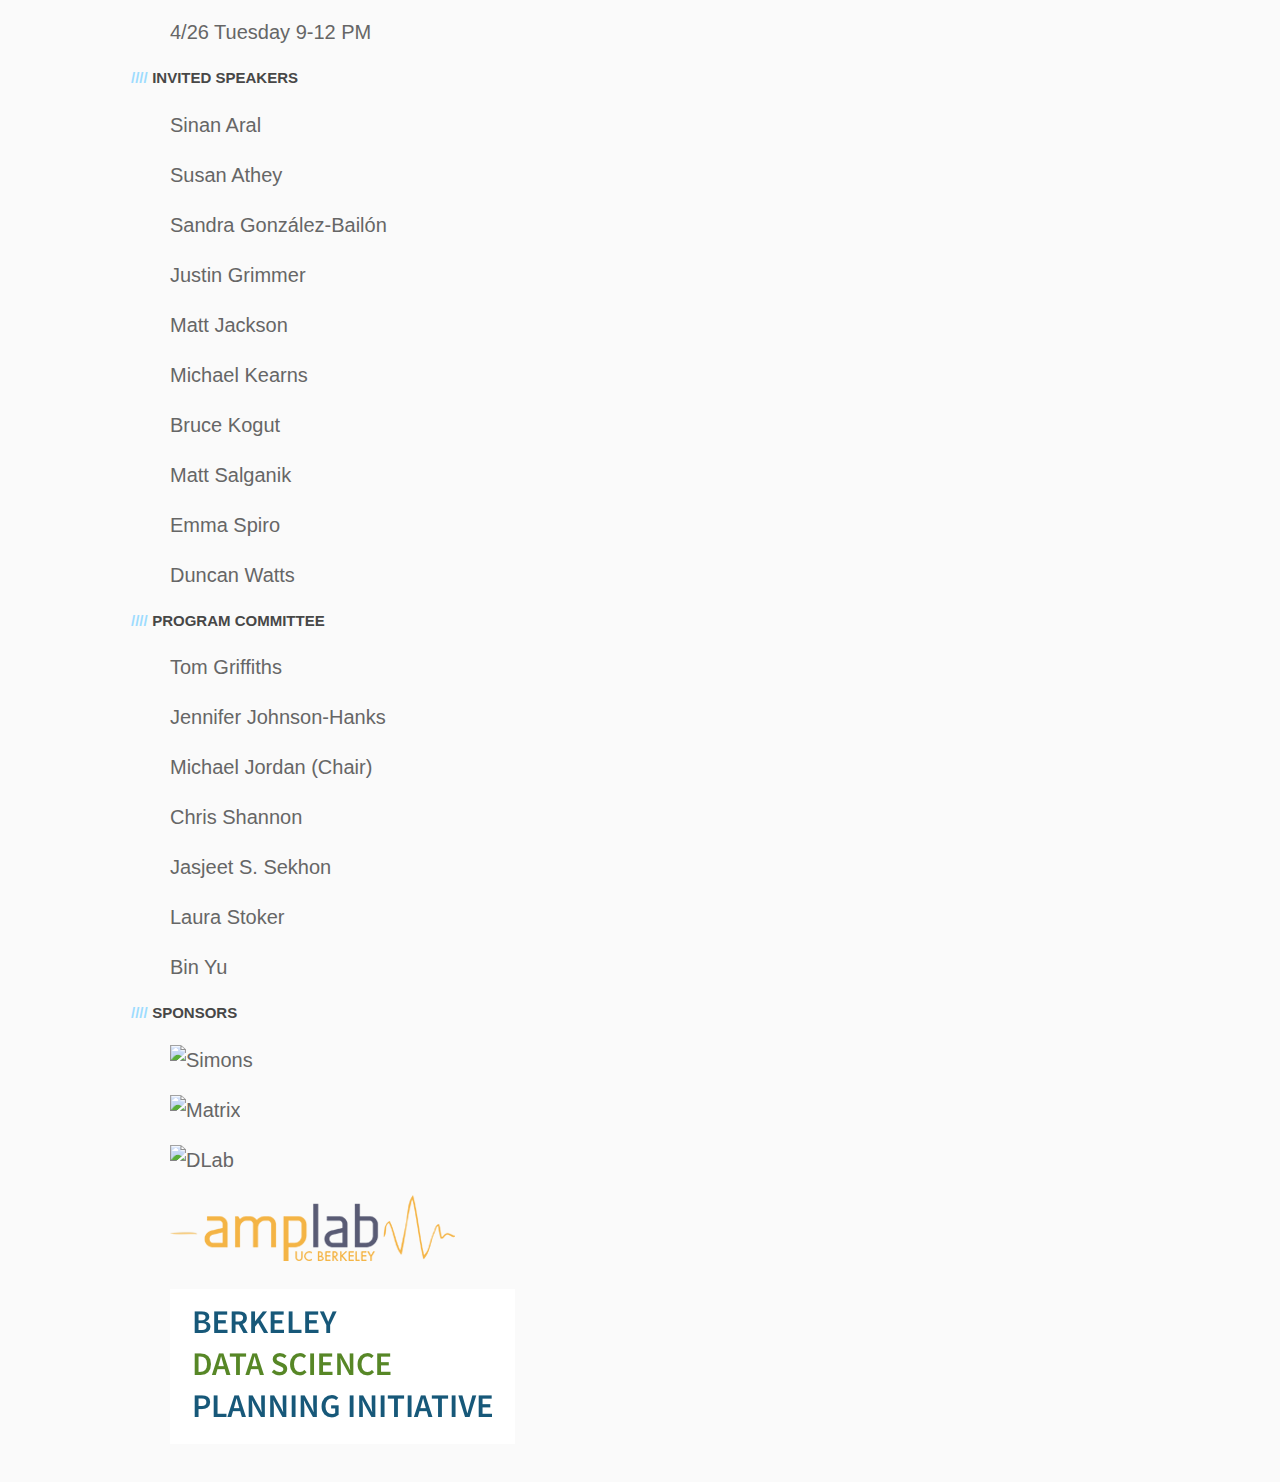
==== commit 3eaf484b: "Update index.html" ====
--- a/index.html
+++ b/index.html
@@ -22,15 +22,17 @@
         <h4>April 25 9 - 5pm  April 26 9 - 12pm </h4>
         <h4>Simons Institute for the Theory of Computing</h4> 
         <h4>University of California, Berkeley</h4>
+        <a href="http://www.tfaforms.com/419098/" class="button">Register Now</a>
    
     </header>
     <div id="content-wrapper">
       <div class="inner clearfix">
         <section id="main-content">
-          <h4>Registration Page</h4>
-           <p>Sign up by April 20th: www.tfaforms.com/419098</p>
+          <h4>REGISTRATION INFORMATION</h4>
+           <a href="http://www.tfaforms.com/419098/">Sign Up Page</a>
+           <p>Registration Deadline is April 20th</p>
          <h4>LOCATION & TIME</h4>
-        <p> </p>
+        <p></p>
           <p>Simons Institute Main Conference Room</p>
           <p>4/25 Monday 9-5 PM</p>
           <p>4/26 Tuesday 9-12 PM </p>
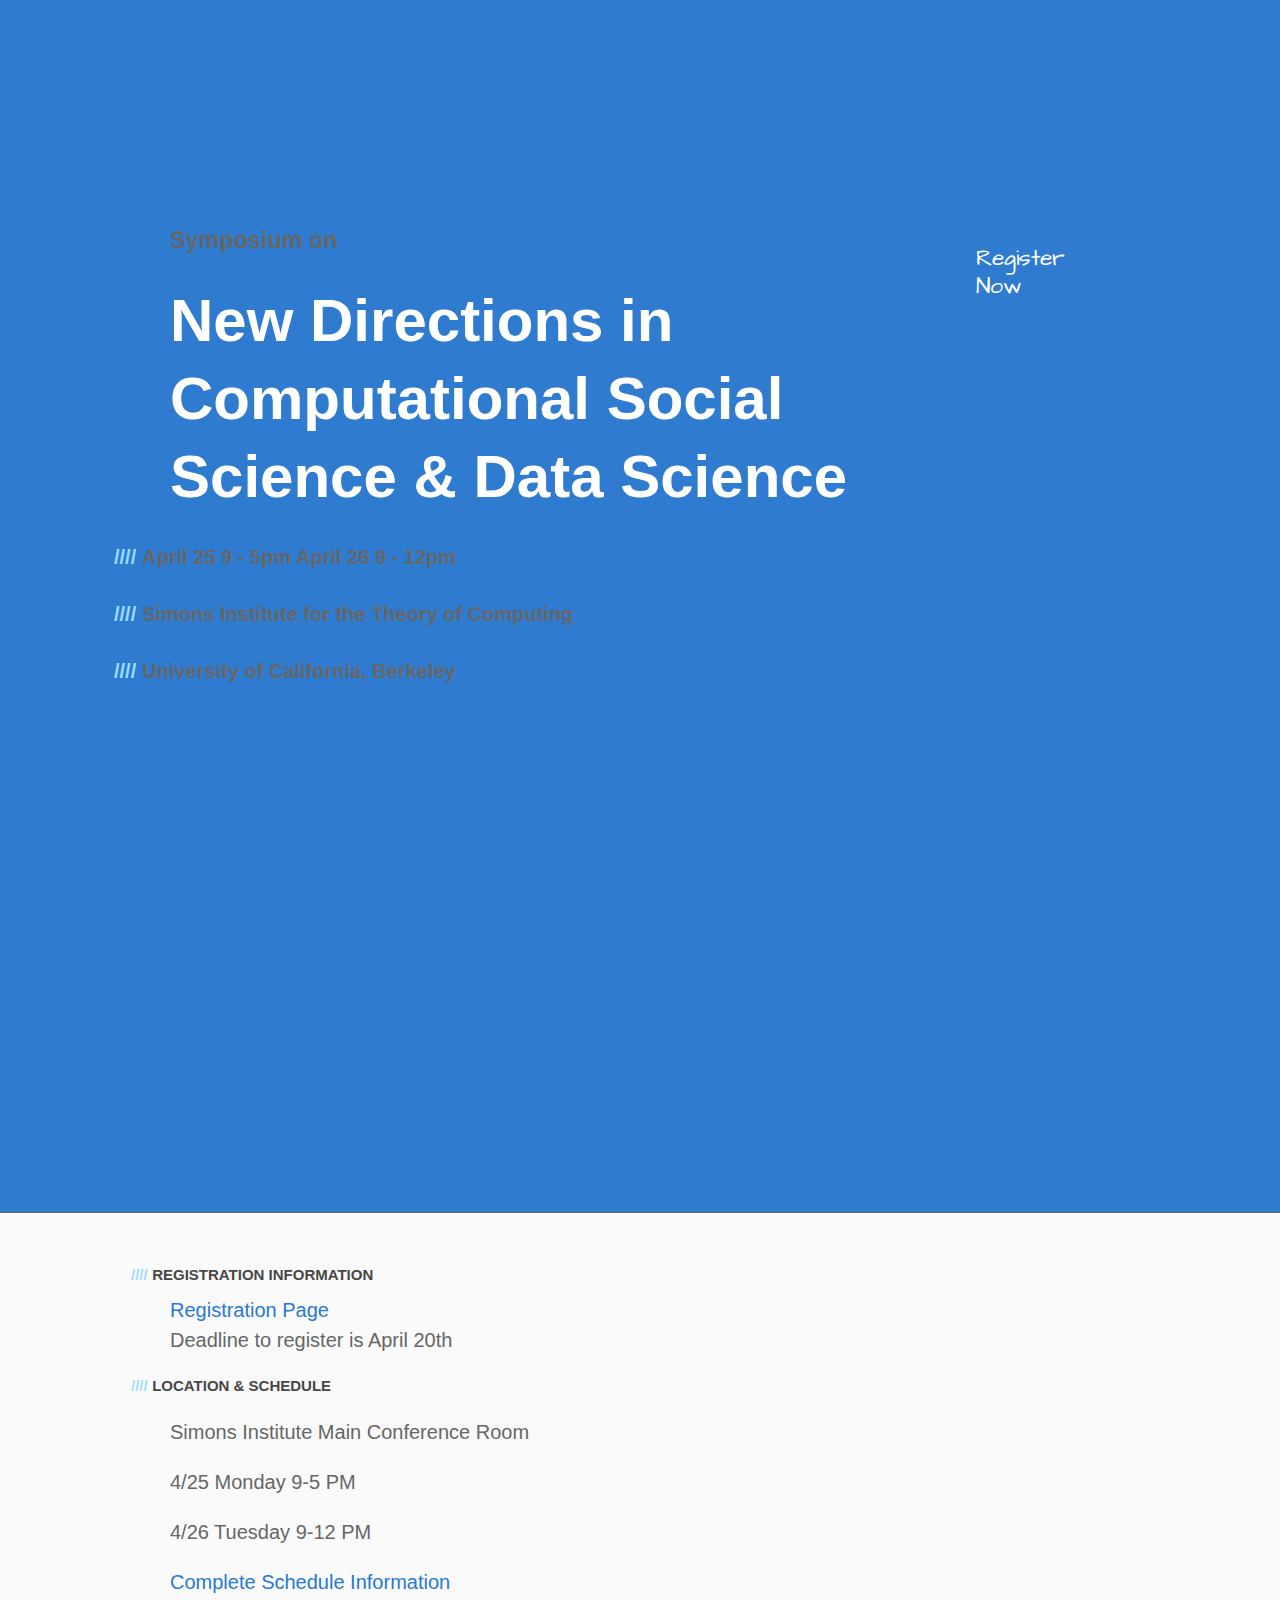
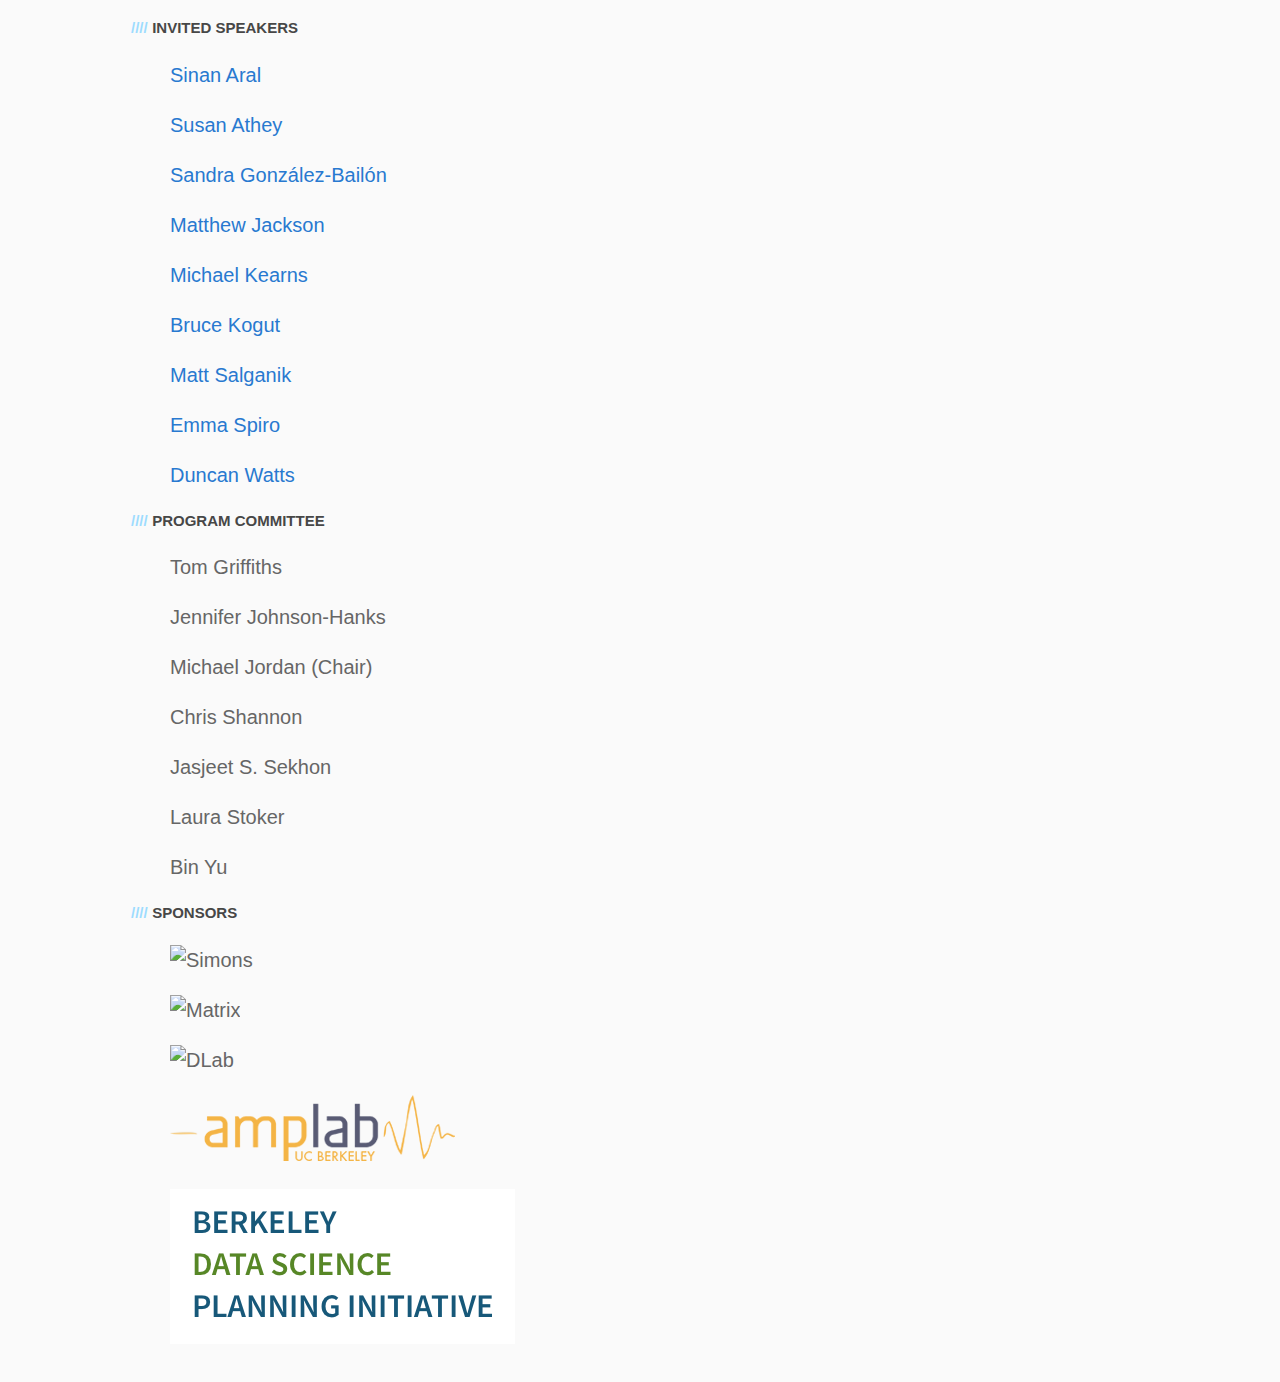
==== commit 004176d8: "Update index.html" ====
--- a/index.html
+++ b/index.html
@@ -8,7 +8,6 @@
     <link rel="stylesheet" type="text/css" href="stylesheets/stylesheet.css" media="screen">
     <link rel="stylesheet" type="text/css" href="stylesheets/github-light.css" media="screen">
     <link rel="stylesheet" type="text/css" href="stylesheets/print.css" media="print">
-
     <!--[if lt IE 9]>
     <script src="//html5shiv.googlecode.com/svn/trunk/html5.js"></script>
     <![endif]-->
@@ -23,32 +22,31 @@
         <h4>Simons Institute for the Theory of Computing</h4> 
         <h4>University of California, Berkeley</h4>
         <a href="http://www.tfaforms.com/419098/" class="button">Register Now</a>
-   
     </header>
     <div id="content-wrapper">
       <div class="inner clearfix">
         <section id="main-content">
           <h4>REGISTRATION INFORMATION</h4>
-           <a href="http://www.tfaforms.com/419098/">Sign Up Page</a>
-           <p>Registration Deadline is April 20th</p>
-         <h4>LOCATION & TIME</h4>
+           <a href="http://www.tfaforms.com/419098/">Registration Page</a>
+           <p>Deadline to register is April 20th</p>
+         <h4>LOCATION & SCHEDULE</h4>
         <p></p>
           <p>Simons Institute Main Conference Room</p>
           <p>4/25 Monday 9-5 PM</p>
           <p>4/26 Tuesday 9-12 PM </p>
+          <p><a href="https://simons.berkeley.edu/workshops/schedule/4921">Complete Schedule Information</a></p>
          <p> </p>
           <h4>INVITED SPEAKERS</h4>
           <p> </p>
-          <p>Sinan Aral</p>
-          <p>Susan Athey</p>
-          <p>Sandra González-Bailón</p>
-          <p>Justin Grimmer</p>
-          <p>Matt Jackson</p>
-          <p>Michael Kearns</p>
-          <p>Bruce Kogut</p>
-          <p>Matt Salganik</p>
-          <p>Emma Spiro</p>
-          <p>Duncan Watts</p>
+          <p><a href="http://datasocialscience.github.io/home/sinan">Sinan Aral</a></p>
+          <p><a href="http://datasocialscience.github.io/home/susan">Susan Athey</a></p>
+          <p><a href="http://datasocialscience.github.io/home/sandra">Sandra González-Bailón</a></p>
+          <p><a href="http://datasocialscience.github.io/home/matthew">Matthew Jackson</a></p>
+          <p><a href="http://datasocialscience.github.io/home/michael">Michael Kearns</a></p>
+          <p><a href="http://datasocialscience.github.io/home/bruce">Bruce Kogut</a></p>
+          <p><a href="http://datasocialscience.github.io/home/matt">Matt Salganik</a></p>
+          <p><a href="http://datasocialscience.github.io/home/emma">Emma Spiro</a></p>
+          <p><a href="http://datasocialscience.github.io/home/duncan">Duncan Watts</a></p>
           <p> </p>
           <h4>PROGRAM COMMITTEE</h4>
           <p> </p>
--- a/stylesheets/stylesheet.css
+++ b/stylesheets/stylesheet.css
@@ -448,8 +448,8 @@
 }
 
 header {
-  padding-top: 400px;
-  padding-bottom: 400px;
+  padding-top: 200px;
+  padding-bottom: 500px;
   font-family:'Helvetica Neue', Helvetica, Arial, sans-serif;
   background: #2e7bcf url(../images/map_clusters_hi.jpg);
   border-bottom: solid 1px;
